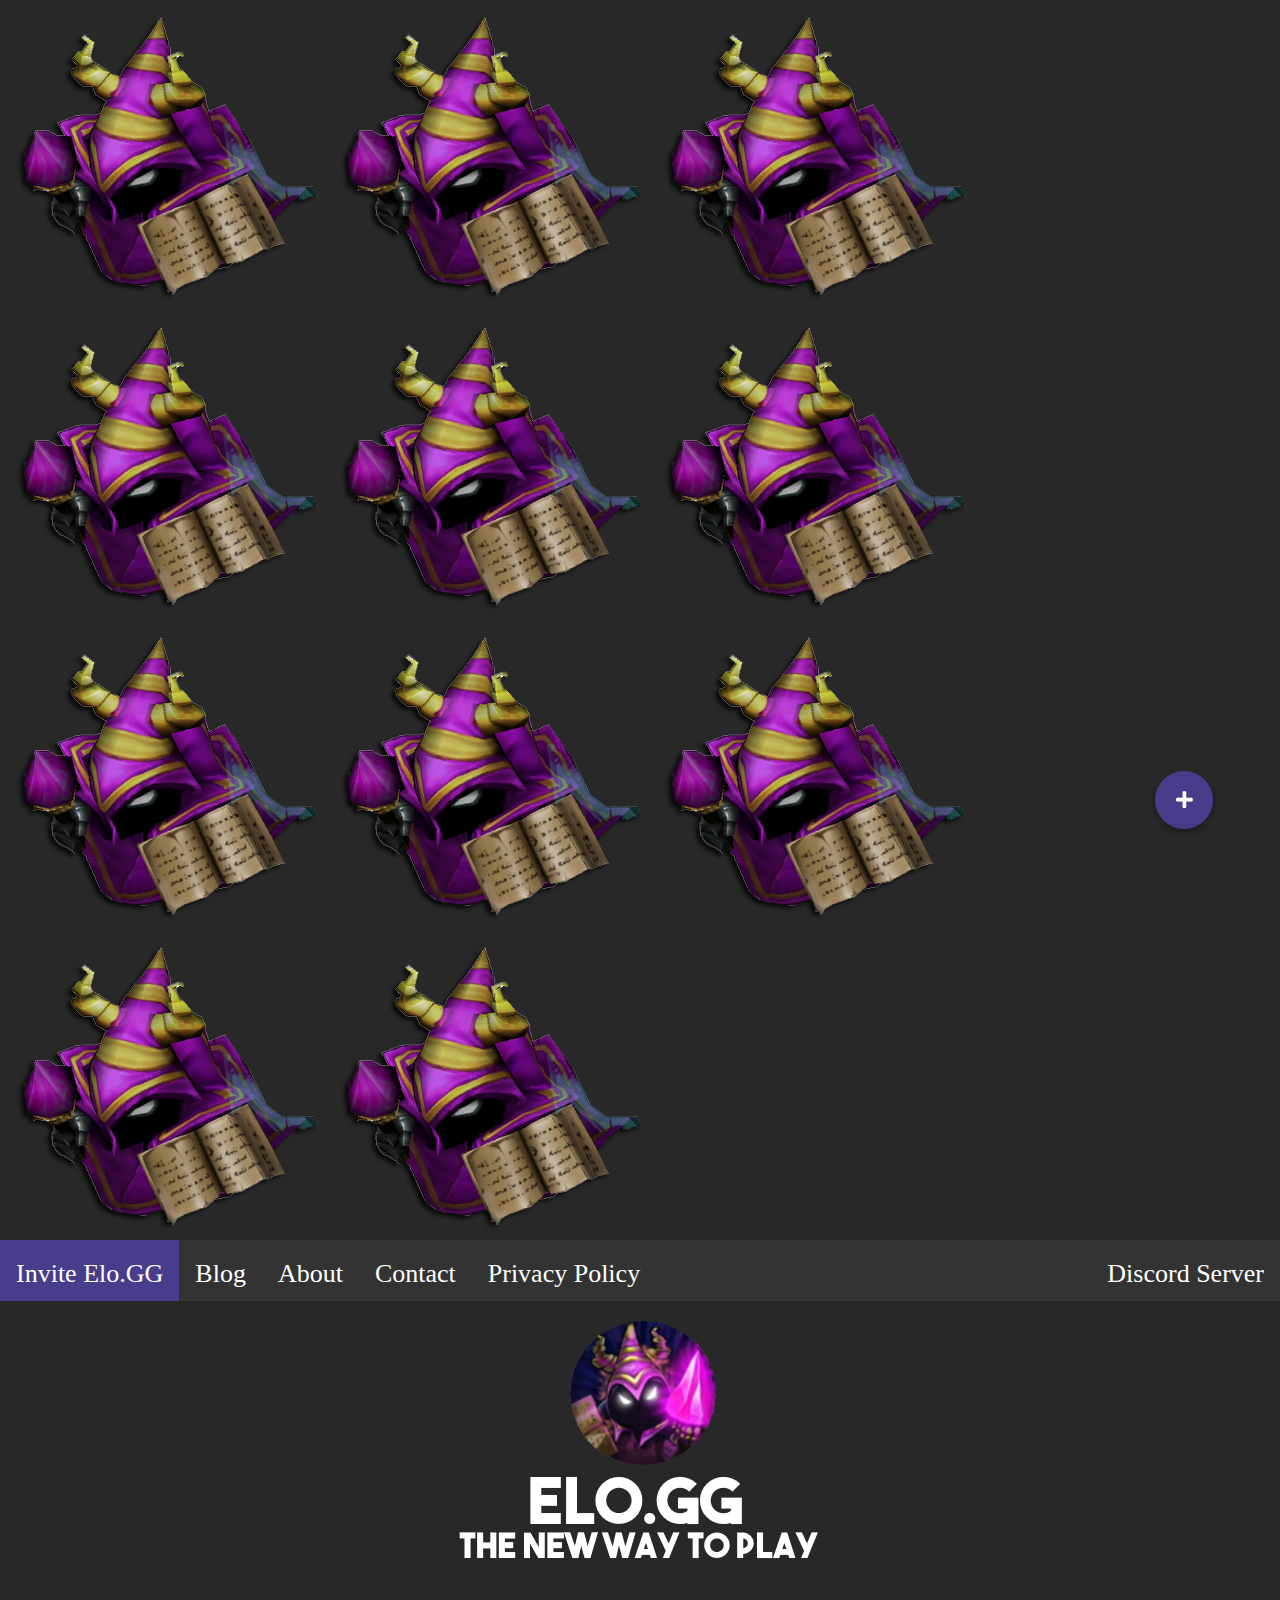
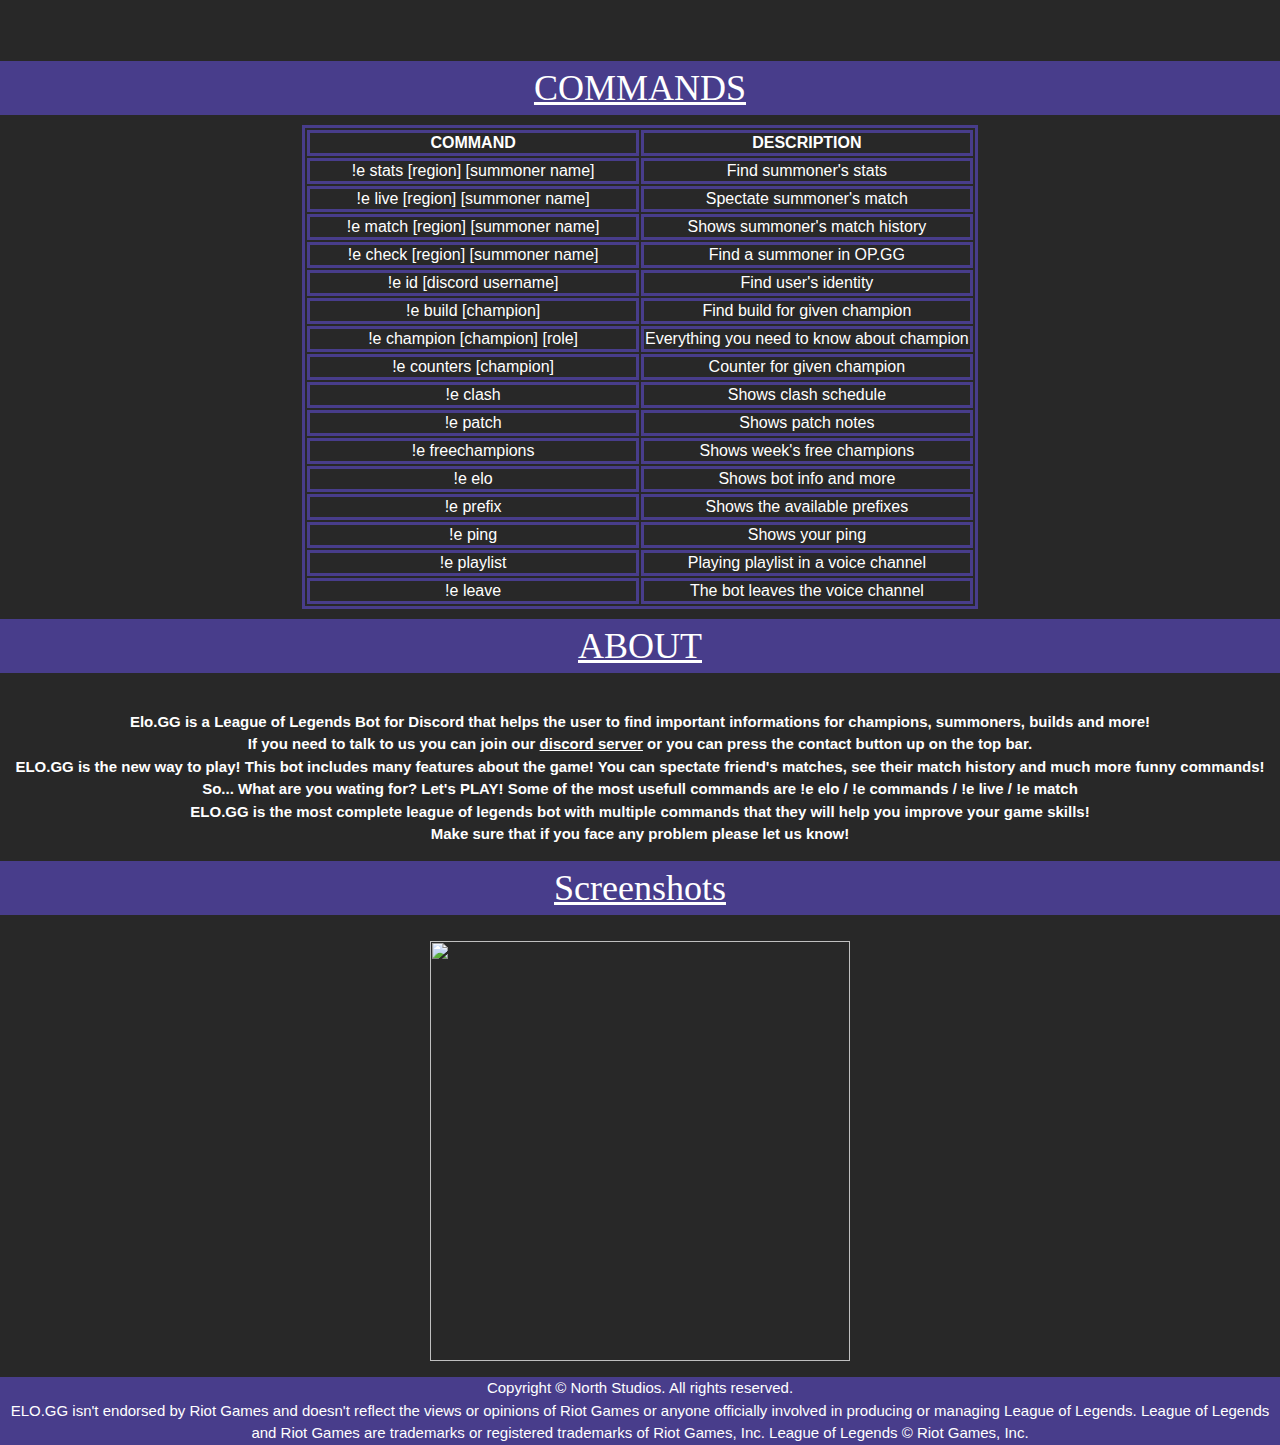
==== index.html @ 387e43e5 "Update index.html" ====
<html>
    <head>
        <title>ELO.GG Discord Bot</title>
        <link rel="shortcut icon" type="image/png" href="eloiconcircle.png"/>
        <link rel="stylesheet" href="style.css">
        <link rel="stylesheet" href="https://www.w3schools.com/w3css/4/w3.css">
        <link rel="stylesheet" href="https://cdnjs.cloudflare.com/ajax/libs/font-awesome/5.15.2/css/all.min.css">
        <meta name="description" content="League of Legends Discord Bot">
        <meta name="keywords" content="League of Legends Discord, Bot, elo, elo.gg, gg, Discord bot, Best discord bot">
        <meta name="author" content="North Studios">
        <script data-ad-client="ca-pub-6251458112670911" async src="https://pagead2.googlesyndication.com/pagead/js/adsbygoogle.js"></script>
        
        
     
    </head>
    
    <style>
        html {
            scroll-behavior: smooth;
            font-size: 60%;
            }

        
        
        .imgcenter {
            display: block;
            margin-left: auto;
            margin-right: auto;
        }
        @font-face {
            font-family: theboldfont;
            src: url(theboldfont.ttf) format('truetype');
            font-weight: bold;
            font-style: normal;
}
        body {
            
            background-color: #282828;
            font-family: theboldfont;
           
        }
        
        

        h1 {
            font-family: "theboldfont";
            text-align:center;
            color:white;
            background-color: darkslateblue;
        }
        h1 span { 
            background-color: darkslateblue; 
            }
        p {
            text-align:center;
            color:white;
            background-color: #282828;
            font-family:sans-serif;
            font-weight: bold;
        }
        p span{
            background-color: #282828;
        }
        
        table {
            text-align:center;
            color:white;
            margin-left: auto;
            margin-right: auto;
            border: 3px solid darkslateblue;
            background-color: #282828;
            
        }
        th, td{
            border: 3px solid darkslateblue;
            font-family:"arial";
            margin-left: auto;
            margin-right: auto;
            background-color: #282828;
            
            
        }
        
        footer {
            background-color: darkslateblue;
            text-align: center;
            font-family:sans-serif;
            color:white;
        }
        
        .mySlides {
            display:none;
            text-align: center;
            
        }
        
        
        
        #about {
        }
    </style>
    <body>
        <section class="sticky">
  <div class="bubbles">
  <img class="bubble" src="minionrepeat.png">
  <img class="bubble" src="minionrepeat.png">
  <img class="bubble" src="minionrepeat.png">
  <img class="bubble" src="minionrepeat.png">
  <img class="bubble" src="minionrepeat.png">
  <img class="bubble" src="minionrepeat.png">
  <img class="bubble" src="minionrepeat.png">
  <img class="bubble" src="minionrepeat.png">
  <img class="bubble" src="minionrepeat.png">
  <img class="bubble" src="minionrepeat.png">
  <img class="bubble" src="minionrepeat.png">
    
  </div>
</section>
     
        <div class="navbar">
            <a href="https://discord.com/api/oauth2/authorize?client_id=802966381679214602&permissions=3438656&redirect_uri=http%3A%2F%2F127.0.0.1%3A5000%2Fcallback&scope=bot" target = "_blank" class="active">Invite Elo.GG</a>
            <a href="blog.html" target = "_self">Blog</a>
            <a href="#about">About</a>
            <a href="form.html" target = "_blank">Contact</a>
            <a href="privacy.html" target = "_blank">Privacy Policy</a>
            <a href="https://discord.gg/aMzcvuMrSu" target = "_blank" style="float: right;">Discord Server</a>            
          
            
        
        </div>
        
     
        
        
        
        
            <img src = "eloggthenewway.png" class = "imgcenter">
        
        
        
        <h1><u>COMMANDS</u></h1>
        <table class="center" columns="50%","50%">
        <tr>
            <th text-align:center>COMMAND</th>
            <th text-align:center>DESCRIPTION</th>
            </tr>
            <tr>
                <td align = "center" style= "width:50%;">!e stats [region] [summoner name]</td>
                <td align = "center" style= "width:50%;">Find summoner's stats</td>
            </tr>
            <tr>
                <td align = "center" style= "width:50%;">!e live [region] [summoner name]</td>
                <td align = "center" style= "width:50%;">Spectate summoner's match</td>
            </tr>
            <tr>
                <td align = "center" style= "width:50%;">!e match [region] [summoner name]</td>
                <td align = "center" style= "width:50%;">Shows summoner's match history</td>
            </tr>
            <tr>
                <td align = "center" style= "width:50%;">!e check [region] [summoner name]</td>
                <td align = "center" style= "width:50%;">Find a summoner in OP.GG</td>
            </tr>
            <tr>
                <td align = "center" style= "width:50%;">!e id [discord username]</td>
                <td align = "center" style= "width:50%;">Find user's identity</td>
            </tr>
            <tr>
                <td align = "center" style= "width:50%;">!e build [champion]</td>
                <td align = "center" style= "width:50%;">Find build for given champion</td>
            </tr>
            <tr>
                <td align = "center" style= "width:50%;">!e champion [champion] [role]</td>
                <td align = "center" style= "width:50%;">Everything you need to know about champion</td>
            </tr>
            <tr>
                <td align = "center" style= "width:50%;">!e counters [champion]</td>
                <td align = "center" style= "width:50%;">Counter for given champion</td>
            </tr>
            <tr>
                <td align = "center" style= "width:50%;">!e clash</td>
                <td align = "center" style= "width:50%;">Shows clash schedule</td>
            </tr>
            <tr>
                <td align = "center" style= "width:50%;">!e patch</td>
                <td align = "center" style= "width:50%;">Shows patch notes</td>
            </tr>
            <tr>
                <td align = "center" style= "width:50%;">!e freechampions</td>
                <td align = "center" style= "width:50%;">Shows week's free champions</td>
            </tr>
            <tr>
                <td align = "center" style= "width:50%;">!e elo</td>
                <td align = "center" style= "width:50%;">Shows bot info and more</td>
            </tr>
            <tr>
                <td align = "center" style= "width:50%;">!e prefix</td>
                <td align = "center" style= "width:50%;">Shows the available prefixes</td>
            </tr>
            <tr>
                <td align = "center" style= "width:50%;">!e ping</td>
                <td align = "center" style= "width:50%;">Shows your ping</td>
            </tr>
            <tr>
                <td align = "center" style= "width:50%;">!e playlist</td>
                <td align = "center" style= "width:50%;">Playing playlist in a voice channel</td>
            </tr>
            <tr>
                <td align = "center" style= "width:50%;">!e leave</td>
                <td align = "center" style= "width:50%;">The bot leaves the voice channel</td>
            </tr>
        </table>
        
        <h1 id = "about"><span><u>ABOUT</u></span></h1>
        <p><span><br>Elo.GG is a League of Legends Bot for Discord that helps the user to find important informations for champions, summoners, builds and more!<br>
           If you need to talk to us you can join our <a href="https://discord.gg/aMzcvuMrSu" target = "_blank">discord server</a> or you can press the contact button up on the top bar.<br>

           ELO.GG is the new way to play! This bot includes many features about the game! You can spectate friend's matches, see their match history and much more funny commands!<br>
           So... What are you wating for? Let's PLAY! Some of the most usefull commands are !e elo / !e commands / !e live / !e match<br>
           
           ELO.GG is the most complete league of legends bot with multiple commands that they will help you improve your game skills!<br>
           
           Make sure that if you face any problem please let us know!
        </span>
        </p>
             
        <h1><u>Screenshots</u></h1>
        
        <div class="w3-container"></div>
        <div class="w3-content w3-section" style="max-width:420px">
        <img class="mySlides w3-animate-left" src="screenshots/statscommands.png" style="width:100%" height="420">
        <img class="mySlides w3-animate-right" src="screenshots/matchcommands.png" style="width:100%" height="420">
        <img class="mySlides w3-animate-left" src="screenshots/livecommands.png" style="width:100%" height="420">
        <img class="mySlides w3-animate-right" src="clashcommand.png" style="width:100%" height="420">
        <img class="mySlides w3-animate-left" src="screenshots/championcommands.png" style="width:100%" height="420">
        <img class="mySlides w3-animate-right" src="screenshots/countercommands.png" style="width:100%" height="420">
        <img class="mySlides w3-animate-left" src="screenshots/patchcommands.png" style="width:100%" height="420">
        </div>
        
       
        <div class="navbarr-wrapper">
        <div class="navbarr">
        <a href="https://discord.com/invite/aMzcvuMrSu"  target = "_blank" class="navbarr-link">
        <i class="fab fa-discord"></i>
        </a>
        <a href="https://github.com/NorthStudios/elo.gg"  target = "_blank" class="navbarr-link">
        <i class="fab fa-github"></i>
        </a>
         </div>
    
    <div class="navbarr-btn">
      <i class="fas fa-plus"></i>
    </div>
  </div>
  <script>document.querySelector(".navbarr-btn").addEventListener("click", () => {
  
    document.querySelector(".navbarr-wrapper").classList.toggle("change");
 });</script>
        

        
        
        
        
      
        <script>
            var slideIndex = 0;
            carousel();
            function carousel() {
                var i;
                var x = document.getElementsByClassName("mySlides");
                for (i = 0; i < x.length; i++) {
                x[i].style.display = "none";
                }
                slideIndex++;
                if (slideIndex > x.length) {slideIndex = 1}
                x[slideIndex-1].style.display = "block";
                setTimeout(carousel, 2500); // Change image every 2.5 seconds
                }         
        </script>
                


      
        
        <footer>Copyright © North Studios. All rights reserved.<br>ELO.GG isn't endorsed by Riot Games and doesn't reflect the views or opinions of Riot Games or anyone officially involved in producing or managing League of Legends. League of Legends and Riot Games are trademarks or registered trademarks of Riot Games, Inc. League of Legends © Riot Games, Inc.</footer>

    </body>
</html>
---- style.css ----
@font-face {
  font-family: theboldfont;
  src: url(theboldfont.ttf) format('truetype');
  font-weight: bold;
  font-style: normal;
}



.navbar {
  overflow: hidden;
  height: 61.25px;
  background-color: #333;
  font-family: Arial;
  font-family: theboldfont;
}

/* Links inside the navbar */
.navbar a, .navbar a:link {
  float: left;
  font-size: 26px;
  color: white;
  text-align: center;
  padding: 14px 16px;
  text-decoration: none;
  font-family: theboldfont;
}

.active, .btn:active {
background-color:darkslateblue;
color:darkslateblue;
}

/* The dropdown container */
.dropdown {
  float: left;
  overflow: hidden;
}

/* Dropdown button */
.dropdown .dropbtn {
  font-size: 16px;
  border: none;
  outline: none;
  color: white;
  padding: 14px 16px;
  background-color: inherit;
  font-family: inherit; /* Important for vertical align on mobile phones */
  margin: 0; /* Important for vertical align on mobile phones */
}

/* Add a red background color to navbar links on hover */
.navbar a:hover, .dropdown:hover .dropbtn {
  background-color: darkslateblue;
 
  
}

/* Dropdown content (hidden by default) */
.dropdown-content {
  display: none;
  position: absolute;
  background-color: #f9f9f9;
  min-width: 160px;
  box-shadow: 0px 8px 16px 0px rgba(0,0,0,0.2);
  z-index: 1;
}

/* Links inside the dropdown */
.dropdown-content a {
  float: none;
  color: black;
  padding: 12px 16px;
  text-decoration: none;
  display: block;
  text-align: left;
}

/* Add a grey background color to dropdown links on hover */
.dropdown-content a:hover {
  background-color: #333;
}

/* Show the dropdown menu on hover */
.dropdown:hover .dropdown-content {
  display: block;
}

.navbarr-wrapper {
  height: 100vh;
  display: flex;
  justify-content: center;
  align-items: center;
  position:fixed;
  bottom: -350px;
  right:0;
}

.navbarr {
  width: 20rem;
  height: 20rem;
  background-color: #6a7fdb;
  position: relative;
  display: flex;
  justify-content: center;
  align-items: center;
  border-radius: 50%;
  transform: scale(0) rotate(-180deg);
  transition: transform .5s;
  box-shadow: 0 3px 6px rgba(0,0,0,0.16), 0 3px 6px rgba(0,0,0,0.23);
  font-size: 60%;
}

.change .navbarr {
  transform: scale(1) rotate(0);
}

.navbarr-link {
  position: absolute;
}

.navbarr-link i {
  font-size: 3rem;
  color: #fff;
  transition: color 0.3s;
}

.navbarr-link:hover i {
  color: #222;
}

.navbarr-link:nth-child(1) {
  top: 2rem;
}


.navbarr-link:nth-child(2) {
  bottom: 2rem;
}


.navbarr-btn {
  position: absolute;
  width: 6rem;
  height: 6rem;
  background-color:darkslateblue;
  display: flex;
  justify-content: center;
  align-items: center;
  border-radius: 50%;
  cursor: pointer;
  box-shadow: 0 3px 6px rgba(0,0,0,0.16), 0 3px 6px rgba(0,0,0,0.23);
}

.navbarr-btn i {
  font-size: 2rem;
  color: #fff;
  transition: transform 0.5s;
}

.change .navbarr-btn i {
  transform: rotate(45deg);
}
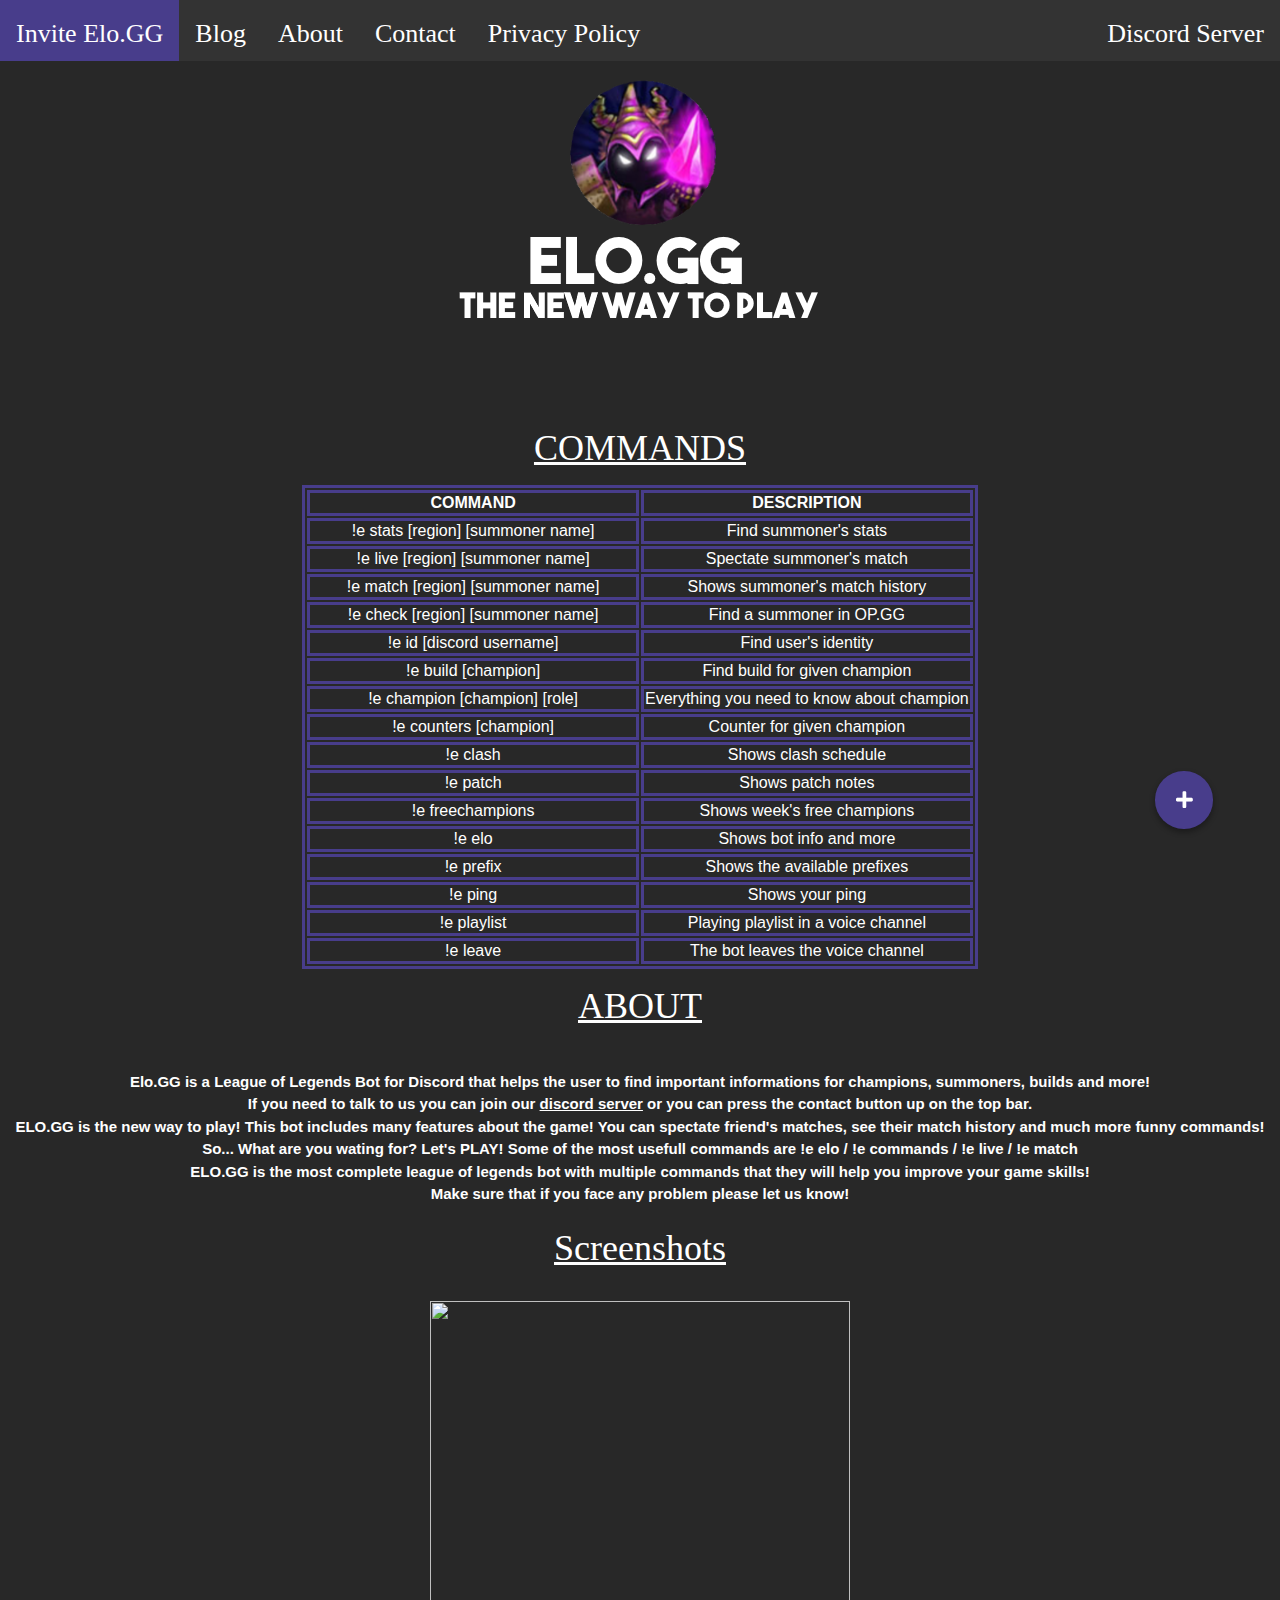
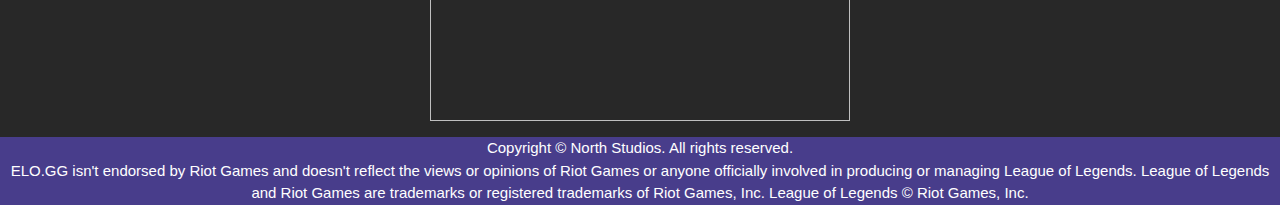
==== commit 3ff727ba: "Update index.html" ====
--- a/index.html
+++ b/index.html
@@ -3,6 +3,7 @@
     <head>
         <title>ELO.GG Discord Bot</title>
         <link rel="shortcut icon" type="image/png" href="eloiconcircle.png"/>
+        <link rel="stylesheet" href="backgroundcss.css">
         <link rel="stylesheet" href="style.css">
         <link rel="stylesheet" href="https://www.w3schools.com/w3css/4/w3.css">
         <link rel="stylesheet" href="https://cdnjs.cloudflare.com/ajax/libs/font-awesome/5.15.2/css/all.min.css">
@@ -47,10 +48,8 @@
             font-family: "theboldfont";
             text-align:center;
             color:white;
-            background-color: darkslateblue;
         }
         h1 span { 
-            background-color: darkslateblue; 
             }
         p {
             text-align:center;
--- a/backgroundcss.css
+++ b/backgroundcss.css
@@ -0,0 +1,110 @@
+body,html{
+        width:100%;
+        height: 100%;
+      }
+      body{
+        margin:0;
+        padding:0;
+        background:#282828;
+      }
+      .bubbles{
+        position:absolute;
+        width:100%;
+        height: 100%;
+        z-index:0;
+        overflow:hidden;
+        top:0;
+        left:0;
+      }
+      .bubble{
+        position: absolute;
+        bottom:-100px;
+        width:40px;
+        height: 40px;
+        background:darkslateblue;
+        border-radius:50%;
+        opacity:0.5;   
+        animation: rise 10s infinite ease-in;
+      }
+      .bubble:nth-child(1){
+        width:40px;
+        height:40px;
+        left:10%;
+        animation-duration:8s;
+      }
+      .bubble:nth-child(2){
+        width:20px;
+        height:20px;
+        left:20%;
+        animation-duration:5s;
+        animation-delay:1s;
+      }
+      .bubble:nth-child(3){
+        width:50px;
+        height:50px;
+        left:35%;
+        animation-duration:7s;
+        animation-delay:2s;
+      }
+      .bubble:nth-child(4){
+        width:80px;
+        height:80px;
+        left:50%;
+        animation-duration:11s;
+        animation-delay:0s;
+      }
+      .bubble:nth-child(5){
+        width:35px;
+        height:35px;
+        left:55%;
+        animation-duration:6s;
+        animation-delay:1s;
+      }
+      .bubble:nth-child(6){
+        width:45px;
+        height:45px;
+        left:65%;
+        animation-duration:8s;
+        animation-delay:3s;
+      }
+      .bubble:nth-child(7){
+        width:90px;
+        height:90px;
+        left:70%;
+        animation-duration:12s;
+        animation-delay:2s;
+      }
+      .bubble:nth-child(8){
+        width:25px;
+        height:25px;
+        left:80%;
+        animation-duration:6s;
+        animation-delay:2s;
+      }
+      .bubble:nth-child(9){
+        width:15px;
+        height:15px;
+        left:70%;
+        animation-duration:5s;
+        animation-delay:1s;
+      }
+      .bubble:nth-child(10){
+        width:90px;
+        height:90px;
+        left:25%;
+        animation-duration:10s;
+        animation-delay:4s;
+      }
+      @keyframes rise{
+        0%{
+          bottom:-100px;
+          transform:translateX(0);
+        }
+        50%{
+          transform:translate(100px);
+        }
+        100%{
+          bottom:1080px;
+          transform:translateX(-200px);
+        }
+      }
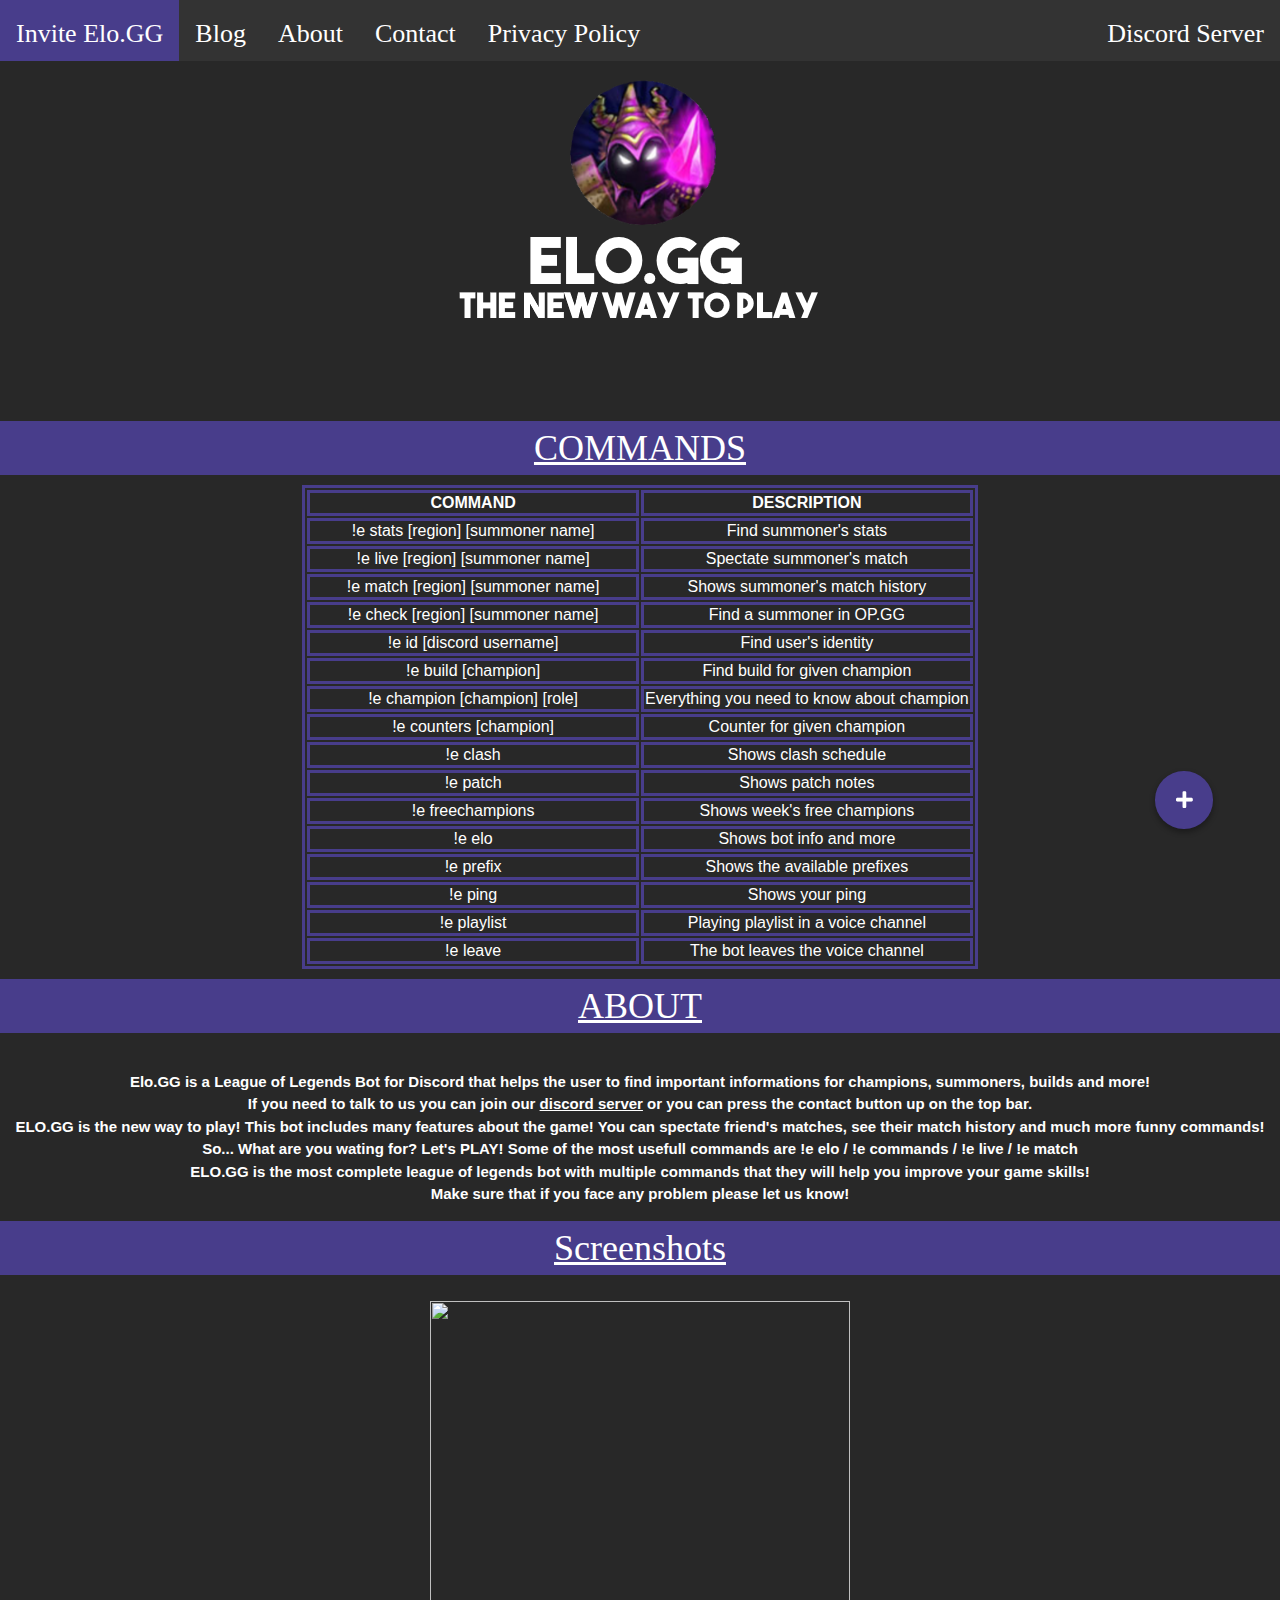
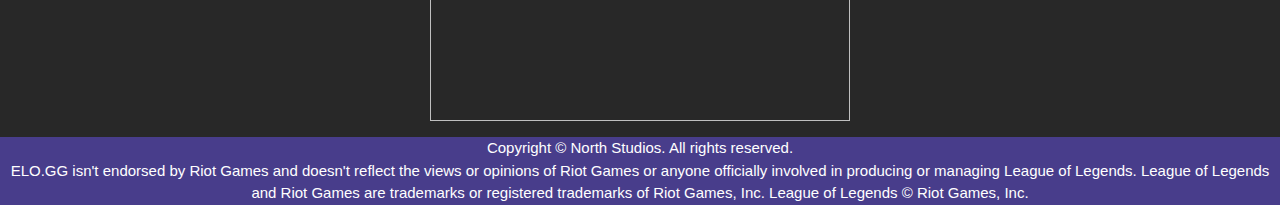
==== commit 8116bf63: "Update index.html" ====
--- a/index.html
+++ b/index.html
@@ -48,8 +48,10 @@
             font-family: "theboldfont";
             text-align:center;
             color:white;
+            background-color: darkslateblue;
         }
         h1 span { 
+            background-color: darkslateblue;
             }
         p {
             text-align:center;
@@ -59,7 +61,7 @@
             font-weight: bold;
         }
         p span{
-            background-color: #282828;
+
         }
         
         table {
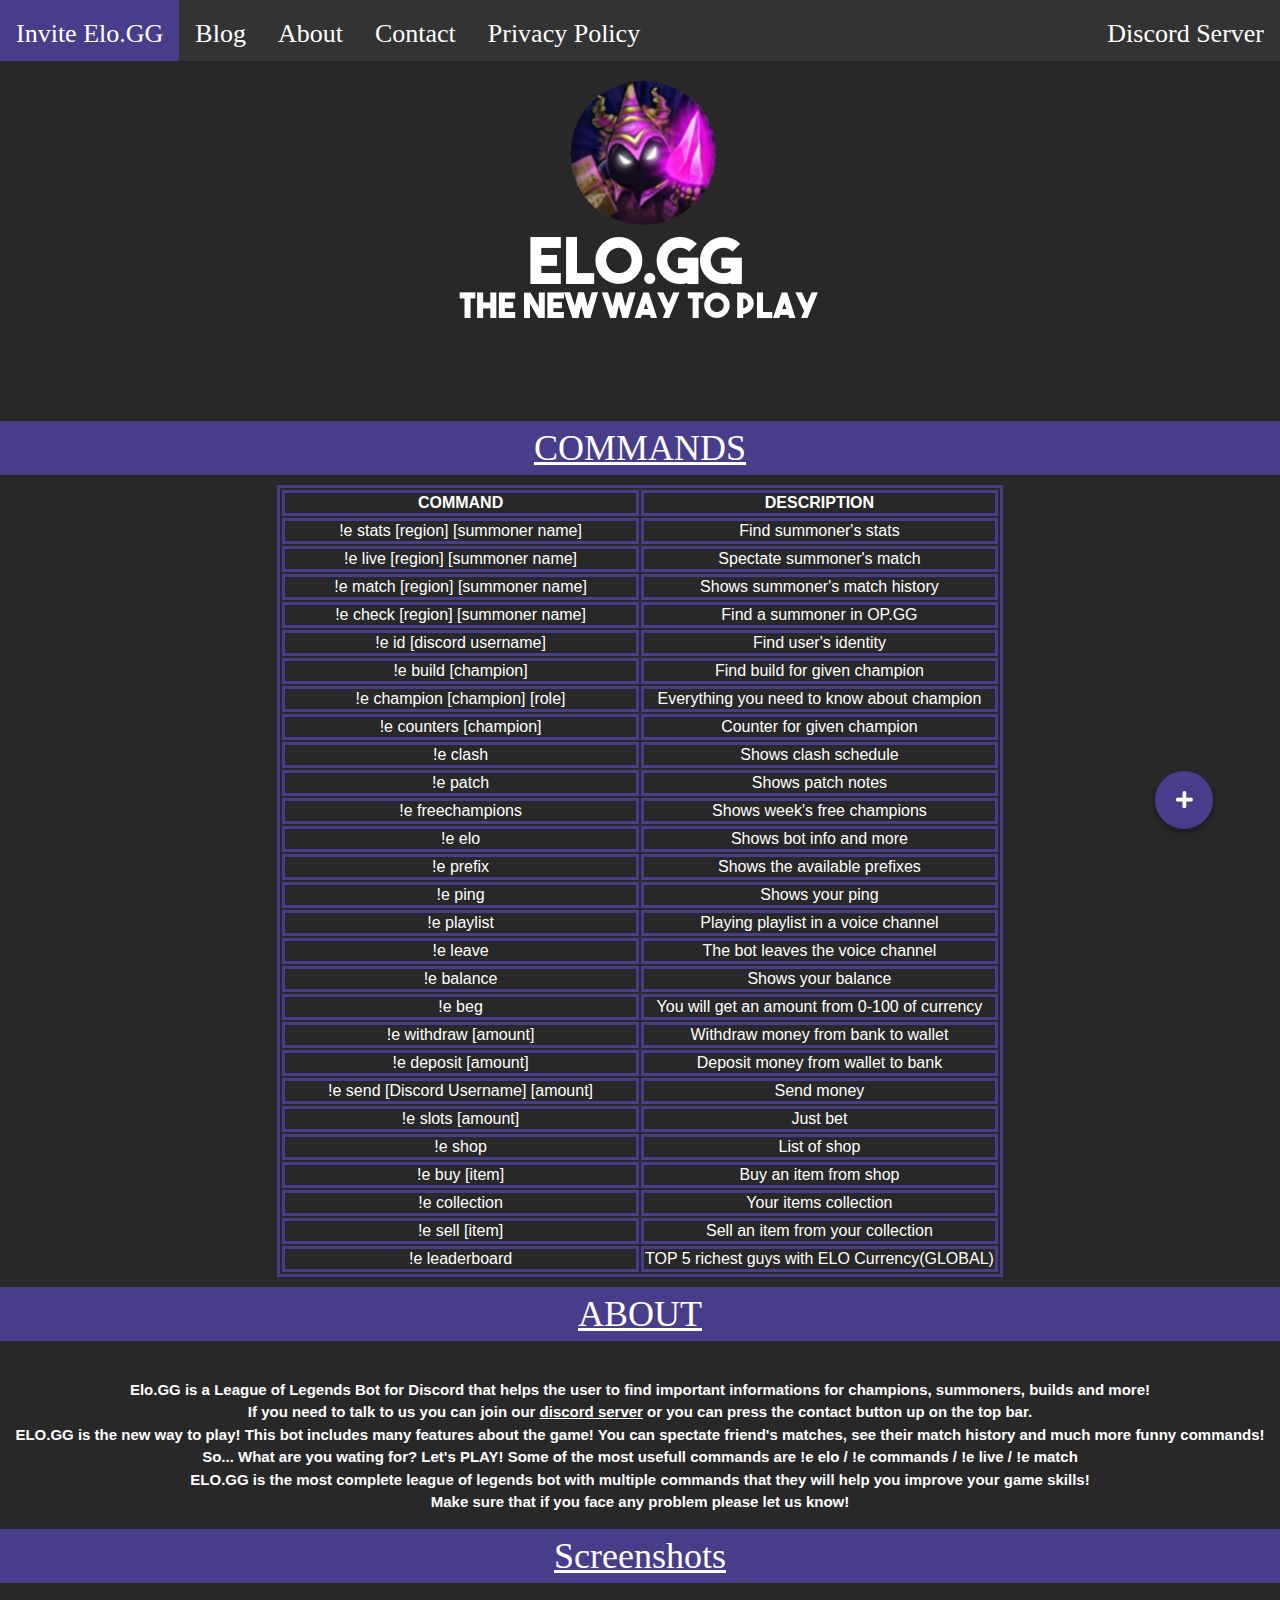
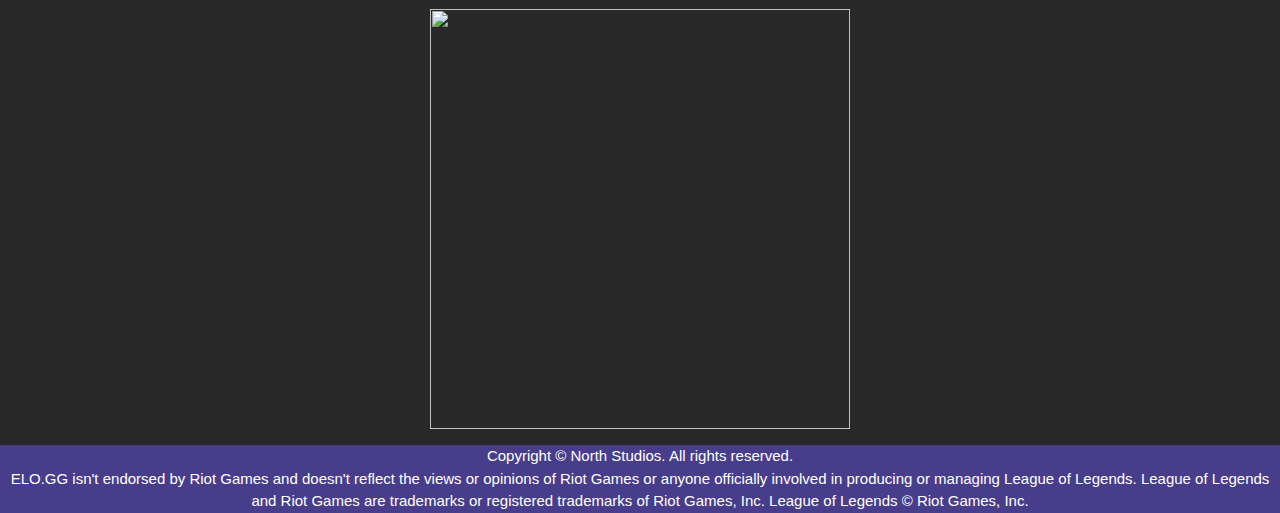
==== commit 37ac4bad: "Update index.html" ====
--- a/index.html
+++ b/index.html
@@ -3,8 +3,8 @@
     <head>
         <title>ELO.GG Discord Bot</title>
         <link rel="shortcut icon" type="image/png" href="eloiconcircle.png"/>
-        <link rel="stylesheet" href="backgroundcss.css">
         <link rel="stylesheet" href="style.css">
+      
         <link rel="stylesheet" href="https://www.w3schools.com/w3css/4/w3.css">
         <link rel="stylesheet" href="https://cdnjs.cloudflare.com/ajax/libs/font-awesome/5.15.2/css/all.min.css">
         <meta name="description" content="League of Legends Discord Bot">
@@ -102,22 +102,7 @@
         }
     </style>
     <body>
-        <section class="sticky">
-  <div class="bubbles">
-  <img class="bubble" src="minionrepeat.png">
-  <img class="bubble" src="minionrepeat.png">
-  <img class="bubble" src="minionrepeat.png">
-  <img class="bubble" src="minionrepeat.png">
-  <img class="bubble" src="minionrepeat.png">
-  <img class="bubble" src="minionrepeat.png">
-  <img class="bubble" src="minionrepeat.png">
-  <img class="bubble" src="minionrepeat.png">
-  <img class="bubble" src="minionrepeat.png">
-  <img class="bubble" src="minionrepeat.png">
-  <img class="bubble" src="minionrepeat.png">
-    
-  </div>
-</section>
+        
      
         <div class="navbar">
             <a href="https://discord.com/api/oauth2/authorize?client_id=802966381679214602&permissions=3438656&redirect_uri=http%3A%2F%2F127.0.0.1%3A5000%2Fcallback&scope=bot" target = "_blank" class="active">Invite Elo.GG</a>
@@ -131,6 +116,10 @@
         
         </div>
         
+      
+        
+ 
+        
      
         
         
@@ -209,6 +198,50 @@
             <tr>
                 <td align = "center" style= "width:50%;">!e leave</td>
                 <td align = "center" style= "width:50%;">The bot leaves the voice channel</td>
+            </tr>
+            <tr>
+                <td align = "center" style= "width:50%;">!e balance</td>
+                <td align = "center" style= "width:50%;">Shows your balance</td>
+            </tr>
+            <tr>
+                <td align = "center" style= "width:50%;">!e beg</td>
+                <td align = "center" style= "width:50%;">You will get an amount from 0-100 of currency</td>
+            </tr>
+            <tr>
+                <td align = "center" style= "width:50%;">!e withdraw [amount]</td>
+                <td align = "center" style= "width:50%;">Withdraw money from bank to wallet</td>
+            </tr>
+            <tr>
+                <td align = "center" style= "width:50%;">!e deposit [amount]</td>
+                <td align = "center" style= "width:50%;">Deposit money from wallet to bank</td>
+            </tr>
+            <tr>
+                <td align = "center" style= "width:50%;">!e send [Discord Username] [amount]</td>
+                <td align = "center" style= "width:50%;">Send money</td>
+            </tr>
+            <tr>
+                <td align = "center" style= "width:50%;">!e slots [amount]</td>
+                <td align = "center" style= "width:50%;">Just bet</td>
+            </tr>
+            <tr>
+                <td align = "center" style= "width:50%;">!e shop</td>
+                <td align = "center" style= "width:50%;">List of shop</td>
+            </tr>
+            <tr>
+                <td align = "center" style= "width:50%;">!e buy [item]</td>
+                <td align = "center" style= "width:50%;">Buy an item from shop</td>
+            </tr>
+            <tr>
+                <td align = "center" style= "width:50%;">!e collection</td>
+                <td align = "center" style= "width:50%;">Your items collection</td>
+            </tr>
+            <tr>
+                <td align = "center" style= "width:50%;">!e sell [item]</td>
+                <td align = "center" style= "width:50%;">Sell an item from your collection</td>
+            </tr>
+            <tr>
+                <td align = "center" style= "width:50%;">!e leaderboard</td>
+                <td align = "center" style= "width:50%;">TOP 5 richest guys with ELO Currency(GLOBAL)</td>
             </tr>
         </table>
         
